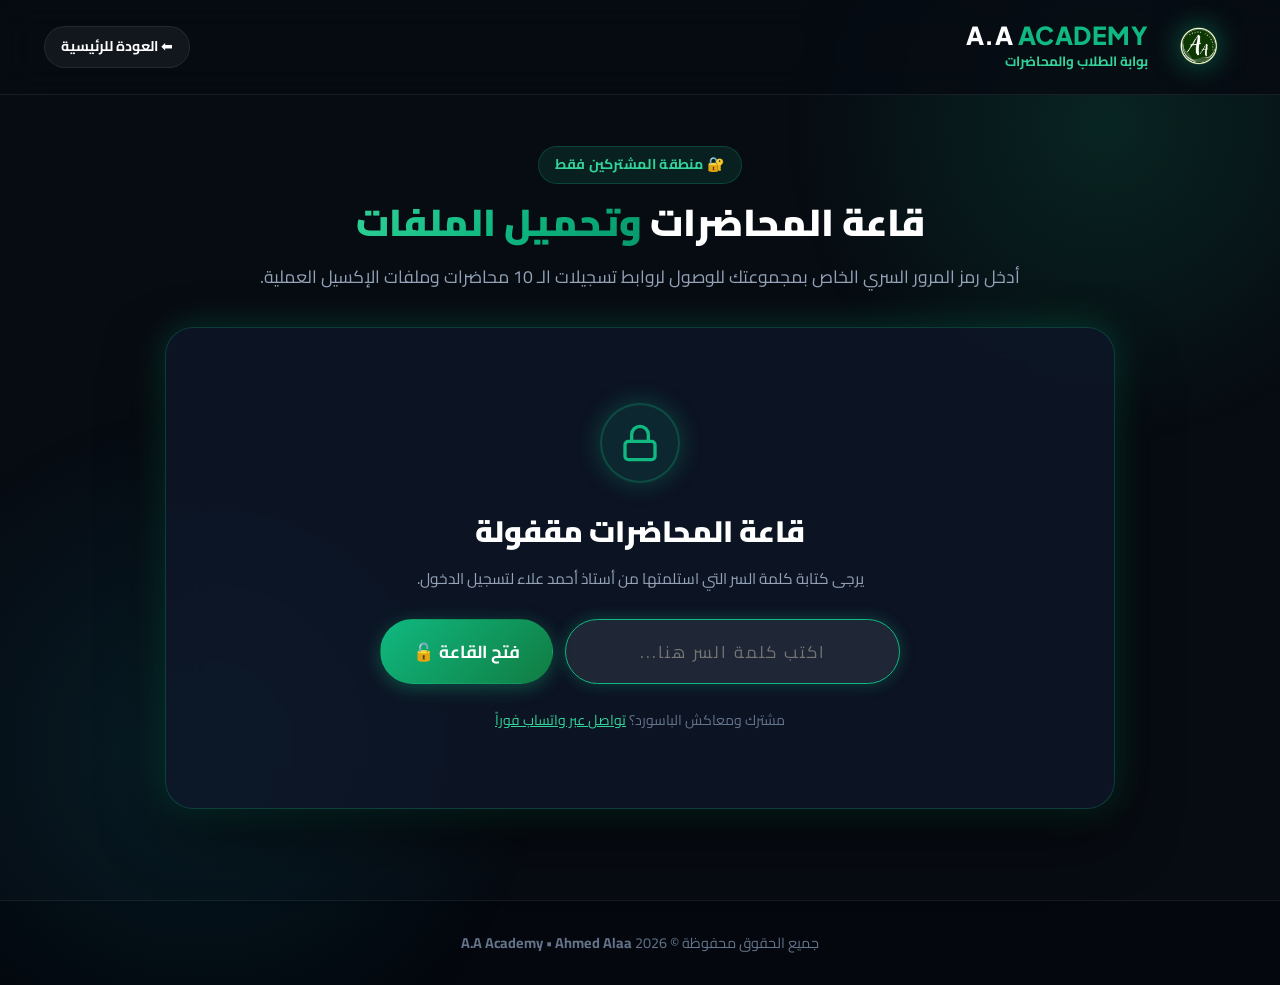
==== portal.html @ f31c763b "Add files via upload" ====
<!DOCTYPE html>
<html lang="ar" dir="rtl">
<head>
  <meta charset="UTF-8">
  <meta name="viewport" content="width=device-width, initial-scale=1.0">
  <title>قاعة المحاضرات والملفات التدريبية | A.A Academy</title>
  
  <meta name="description" content="قاعة المشتركين الرسمية لتحميل تسجيلات الـ 10 محاضرات وشيتات العمل المرفقة لكورس مايكروسوفت إكسيل مع أ. أحمد علاء.">
  <link rel="icon" type="image/png" href="Logo.png">
  <link rel="stylesheet" href="style.css">
  <style>
    .portal-standalone-wrap {
      min-height: 85vh;
      display: flex;
      flex-direction: column;
      justify-content: center;
      padding: 50px 0;
    }
  </style>
</head>
<body>

  <!-- Minimal Header for Portal -->
  <header class="header">
    <div class="container">
      <nav class="navbar" style="justify-content: space-between;">
        <a href="index.html" class="brand">
          <img src="Logo.png" alt="A.A Academy" class="brand-logo">
          <div class="brand-text">
            <span class="brand-name">A.A <span>ACADEMY</span></span>
            <span class="brand-sub">بوابة الطلاب والمحاضرات</span>
          </div>
        </a>
        <a href="index.html" class="btn btn-secondary btn-sm">
          ⬅️ العودة للرئيسية
        </a>
      </nav>
    </div>
  </header>

  <!-- Portal Container -->
  <main class="portal-standalone-wrap">
    <div class="container">
      
      <div class="section-header" style="margin-bottom: 35px;">
        <span class="section-tag">🔐 منطقة المشتركين فقط</span>
        <h1 class="section-title">قاعة المحاضرات <span>وتحميل الملفات</span></h1>
        <p class="section-subtitle">أدخل رمز المرور السري الخاص بمجموعتك للوصول لروابط تسجيلات الـ 10 محاضرات وملفات الإكسيل العملية.</p>
      </div>

      <div class="portal-box" style="max-width: 950px; margin: 0 auto;">
        
        <!-- View 1: Password Lock Gate -->
        <div class="portal-lock-view" id="portalLockView">
          <div class="lock-icon-wrap">
            <svg width="40" height="40" viewBox="0 0 24 24" fill="none" stroke="currentColor" stroke-width="2"><rect x="3" y="11" width="18" height="11" rx="2" ry="2"></rect><path d="M7 11V7a5 5 0 0 1 10 0v4"></path></svg>
          </div>
          <h2 class="lock-title">قاعة المحاضرات مقفولة</h2>
          <p class="lock-desc">يرجى كتابة كلمة السر التي استلمتها من أستاذ أحمد علاء لتسجيل الدخول.</p>

          <form id="passcodeForm" class="password-form" autocomplete="off">
            <input type="password" id="passcodeInput" class="password-input" placeholder="اكتب كلمة السر هنا..." required autofocus>
            <button type="submit" class="btn btn-primary btn-lg">
              فتح القاعة 🔓
            </button>
          </form>

          <p class="password-error-msg" id="passcodeError"></p>

          <div class="lock-help" style="margin-top: 25px;">
            <span>مشترك ومعاكش الباسورد؟ </span>
            <a href="https://wa.me/201002660066?text=%D8%A3%D9%87%D9%84%D8%A7%D9%8B%20%D8%A3%D8%B3%D8%AA%D8%A7%D8%B0%20%D8%A3%D8%AD%D9%85%D8%AF%D8%8C%20%D8%A3%D9%86%D8%A7%20%D9%85%D8%B4%D8%AA%D8%B1%D9%83%20%D9%88%D9%85%D8%AD%D8%AA%D8%A7%D8%AC%20%D8%A8%D8%A7%D8%B3%D9%88%D8%B1%D8%AF%20%D8%A7%D9%84%D9%82%D8%A7%D8%B9%D8%A9" target="_blank" rel="noopener noreferrer">تواصل عبر واتساب فوراً</a>
          </div>
        </div>

        <!-- View 2: Unlocked Classroom -->
        <div class="portal-classroom-view" id="portalClassroomView">
          <div class="classroom-header">
            <div class="classroom-title">
              <h3>قاعة المحاضرات التدريبية</h3>
              <p id="portalBatchName">الدفعة الحالية - كورس إكسيل الاحترافي</p>
            </div>
            <button class="btn btn-secondary btn-sm" id="lockPortalBtn">
              <svg width="16" height="16" viewBox="0 0 24 24" fill="none" stroke="currentColor" stroke-width="2"><rect x="3" y="11" width="18" height="11" rx="2" ry="2"></rect><path d="M7 11V7a5 5 0 0 1 10 0v4"></path></svg>
              قفل القاعة والخروج
            </button>
          </div>

          <div class="portal-notice-banner" id="portalNoticeBanner">
            <svg width="22" height="22" viewBox="0 0 24 24" fill="none" stroke="currentColor" stroke-width="2"><circle cx="12" cy="12" r="10"></circle><line x1="12" y1="8" x2="12" y2="12"></line><line x1="12" y1="16" x2="12.01" y2="16"></line></svg>
            <span id="portalNoticeText">تنبيه: التسجيلات وملفات العمل متاحة للتحميل طوال فترة الدورة ولمدة 48 ساعة بعد انتهائها كمرجع دائم لك على جهازك.</span>
          </div>

          <div class="lectures-list" id="lecturesList">
            <!-- Dynamic Lectures List -->
          </div>
        </div>

      </div>
    </div>
  </main>

  <footer class="footer" style="padding: 30px 0; margin-top: 40px;">
    <div class="container text-center" style="text-align: center;">
      <p style="color: var(--text-dim); font-size: 0.9rem;">
        جميع الحقوق محفوظة &copy; 2026 <strong>A.A Academy &bull; Ahmed Alaa</strong>
      </p>
    </div>
  </footer>

  <script src="portal-config.js"></script>
  <script src="app.js"></script>
</body>
</html>
---- style.css ----
/* =============================================================================
   A.A Academy - Official Stylesheet (Ahmed Alaa Excel Academy)
   Theme: Luxury Dark Mode with Excel Emerald & Glassmorphic Accents
   Font: Cairo (Arabic) & Plus Jakarta Sans (English & Numbers)
   ============================================================================= */

@import url('https://fonts.googleapis.com/css2?family=Cairo:wght@400;500;600;700;800;900&family=Plus+Jakarta+Sans:wght@500;700;800&display=swap');

:root {
  /* Color Palette */
  --bg-primary: #070B12;
  --bg-secondary: #0C1322;
  --bg-card: rgba(15, 23, 42, 0.75);
  --bg-card-hover: rgba(22, 33, 58, 0.9);
  --bg-glass: rgba(16, 24, 40, 0.65);
  
  --emerald-main: #107C41;       /* Official Excel Green */
  --emerald-bright: #10B981;     /* Vibrant Emerald Glow */
  --emerald-light: #34D399;
  --emerald-dark: #0A4D27;
  --emerald-subtle: rgba(16, 185, 129, 0.12);
  --emerald-border: rgba(16, 185, 129, 0.25);
  
  --gold-accent: #F59E0B;
  --gold-glow: #FBBF24;
  --gold-subtle: rgba(245, 158, 11, 0.12);
  
  --text-main: #F8FAFC;
  --text-muted: #94A3B8;
  --text-dim: #64748B;
  
  --border-light: rgba(255, 255, 255, 0.08);
  --border-accent: rgba(16, 185, 129, 0.3);
  
  --radius-sm: 8px;
  --radius-md: 14px;
  --radius-lg: 20px;
  --radius-xl: 28px;
  --radius-full: 9999px;
  
  --shadow-sm: 0 4px 12px rgba(0, 0, 0, 0.3);
  --shadow-md: 0 10px 30px rgba(0, 0, 0, 0.45);
  --shadow-glow: 0 0 35px rgba(16, 185, 129, 0.28);
  --shadow-gold: 0 0 30px rgba(245, 158, 11, 0.25);
  
  --transition-fast: 0.2s cubic-bezier(0.4, 0, 0.2, 1);
  --transition-smooth: 0.35s cubic-bezier(0.16, 1, 0.3, 1);
}

/* Reset & Global Standards */
*, *::before, *::after {
  box-sizing: border-box;
  margin: 0;
  padding: 0;
}

html {
  scroll-behavior: smooth;
  scroll-padding-top: 90px;
}

body {
  font-family: 'Cairo', system-ui, -apple-system, sans-serif;
  direction: rtl;
  text-align: right;
  background-color: var(--bg-primary);
  color: var(--text-main);
  line-height: 1.65;
  overflow-x: hidden;
  position: relative;
  min-height: 100vh;
}

/* Background Ambient Lighting */
body::before {
  content: '';
  position: fixed;
  top: -200px;
  right: -150px;
  width: 650px;
  height: 650px;
  background: radial-gradient(circle, rgba(16, 185, 129, 0.15) 0%, transparent 70%);
  pointer-events: none;
  z-index: 0;
}

body::after {
  content: '';
  position: fixed;
  bottom: -200px;
  left: -150px;
  width: 700px;
  height: 700px;
  background: radial-gradient(circle, rgba(6, 182, 212, 0.1) 0%, transparent 70%);
  pointer-events: none;
  z-index: 0;
}

/* Grid & Layout Utilities */
.container {
  width: 100%;
  max-width: 1240px;
  margin-left: auto;
  margin-right: auto;
  padding-left: 24px;
  padding-right: 24px;
  position: relative;
  z-index: 1;
}

.section {
  padding: 90px 0;
  position: relative;
}

.section-header {
  text-align: center;
  max-width: 760px;
  margin: 0 auto 55px auto;
}

.section-tag {
  display: inline-flex;
  align-items: center;
  gap: 8px;
  padding: 6px 16px;
  border-radius: var(--radius-full);
  background: var(--emerald-subtle);
  border: 1px solid var(--emerald-border);
  color: var(--emerald-light);
  font-size: 0.88rem;
  font-weight: 700;
  margin-bottom: 14px;
  letter-spacing: 0.3px;
}

.section-title {
  font-size: 2.35rem;
  font-weight: 900;
  color: #FFFFFF;
  line-height: 1.3;
  margin-bottom: 16px;
}

.section-title span {
  background: linear-gradient(135deg, #34D399 0%, #10B981 50%, #059669 100%);
  -webkit-background-clip: text;
  -webkit-text-fill-color: transparent;
}

.section-subtitle {
  font-size: 1.1rem;
  color: var(--text-muted);
  line-height: 1.7;
}

/* =============================================================================
   Header & Navbar
   ============================================================================= */
.header {
  position: sticky;
  top: 0;
  width: 100%;
  z-index: 1000;
  background: rgba(7, 11, 18, 0.85);
  backdrop-filter: blur(18px);
  -webkit-backdrop-filter: blur(18px);
  border-bottom: 1px solid var(--border-light);
  transition: var(--transition-smooth);
}

.navbar {
  display: flex;
  align-items: center;
  justify-content: space-between;
  height: 94px;
}

.brand {
  display: flex;
  align-items: center;
  gap: 16px;
  text-decoration: none;
  color: #fff;
}

.brand-logo {
  height: 72px;
  width: auto;
  border-radius: var(--radius-sm);
  filter: drop-shadow(0 0 14px rgba(16, 185, 129, 0.5));
  transition: var(--transition-fast);
  object-fit: contain;
  image-rendering: -webkit-optimize-contrast;
  image-rendering: high-quality;
}

.brand:hover .brand-logo {
  transform: scale(1.06);
}

.brand-text {
  display: flex;
  flex-direction: column;
}

.brand-name {
  font-size: 1.55rem;
  font-weight: 900;
  letter-spacing: 0.5px;
  color: #fff;
  font-family: 'Plus Jakarta Sans', 'Cairo', sans-serif;
  line-height: 1.1;
}

.brand-name span {
  color: var(--emerald-bright);
}

.brand-sub {
  font-size: 0.84rem;
  color: var(--emerald-light);
  font-weight: 700;
}

.nav-links {
  display: flex;
  align-items: center;
  list-style: none;
  gap: 28px;
}

.nav-link {
  color: var(--text-muted);
  text-decoration: none;
  font-weight: 600;
  font-size: 0.98rem;
  transition: var(--transition-fast);
  position: relative;
  padding: 6px 0;
}

.nav-link:hover, .nav-link.active {
  color: #FFFFFF;
}

.nav-link::after {
  content: '';
  position: absolute;
  bottom: 0;
  right: 0;
  width: 0%;
  height: 2px;
  background: var(--emerald-bright);
  transition: var(--transition-fast);
  border-radius: 2px;
}

.nav-link:hover::after, .nav-link.active::after {
  width: 100%;
}

.nav-actions {
  display: flex;
  align-items: center;
  gap: 12px;
}

/* Mobile Toggle */
.mobile-toggle {
  display: none;
  background: none;
  border: none;
  color: #fff;
  cursor: pointer;
  padding: 8px;
  border-radius: var(--radius-sm);
}

.mobile-toggle svg {
  width: 28px;
  height: 28px;
}

/* =============================================================================
   Buttons
   ============================================================================= */
.btn {
  display: inline-flex;
  align-items: center;
  justify-content: center;
  gap: 10px;
  padding: 11px 22px;
  border-radius: var(--radius-full);
  font-family: inherit;
  font-size: 0.96rem;
  font-weight: 700;
  text-decoration: none;
  cursor: pointer;
  border: 1px solid transparent;
  transition: var(--transition-smooth);
  white-space: nowrap;
}

.btn-primary {
  background: linear-gradient(135deg, #10B981 0%, #107C41 100%);
  color: #FFFFFF;
  box-shadow: 0 4px 18px rgba(16, 185, 129, 0.35);
}

.btn-primary:hover {
  background: linear-gradient(135deg, #34D399 0%, #107C41 100%);
  box-shadow: 0 6px 25px rgba(16, 185, 129, 0.55);
  transform: translateY(-2px);
}

.btn-secondary {
  background: rgba(255, 255, 255, 0.05);
  border: 1px solid var(--border-light);
  color: #FFFFFF;
}

.btn-secondary:hover {
  background: rgba(255, 255, 255, 0.12);
  border-color: var(--emerald-light);
  transform: translateY(-2px);
}

.btn-portal {
  background: linear-gradient(135deg, rgba(16, 185, 129, 0.15), rgba(6, 182, 212, 0.15));
  border: 1px solid var(--emerald-border);
  color: #34D399;
}

.btn-portal:hover {
  background: var(--emerald-bright);
  color: #070B12;
  box-shadow: var(--shadow-glow);
  transform: translateY(-2px);
}

.btn-gold {
  background: linear-gradient(135deg, #F59E0B 0%, #D97706 100%);
  color: #070B12;
  box-shadow: 0 4px 18px rgba(245, 158, 11, 0.35);
  font-weight: 800;
}

.btn-gold:hover {
  background: linear-gradient(135deg, #FBBF24 0%, #D97706 100%);
  box-shadow: var(--shadow-gold);
  transform: translateY(-2px);
}

.btn-sm {
  padding: 8px 16px;
  font-size: 0.88rem;
}

.btn-lg {
  padding: 15px 32px;
  font-size: 1.08rem;
}

.btn-block {
  width: 100%;
}

/* =============================================================================
   Hero Section
   ============================================================================= */
.hero {
  padding: 80px 0 60px 0;
  position: relative;
}

.hero-grid {
  display: grid;
  grid-template-columns: 1.15fr 0.85fr;
  align-items: center;
  gap: 60px;
}

.hero-badge-row {
  display: flex;
  flex-wrap: wrap;
  gap: 10px;
  margin-bottom: 22px;
}

.hero-pill {
  display: inline-flex;
  align-items: center;
  gap: 8px;
  padding: 6px 14px;
  background: rgba(16, 185, 129, 0.1);
  border: 1px solid rgba(16, 185, 129, 0.25);
  border-radius: var(--radius-full);
  font-size: 0.85rem;
  font-weight: 700;
  color: #34D399;
}

.hero-pill.gold {
  background: rgba(245, 158, 11, 0.12);
  border-color: rgba(245, 158, 11, 0.3);
  color: #FBBF24;
}

.hero-title {
  font-size: 3.2rem;
  font-weight: 900;
  line-height: 1.25;
  color: #FFFFFF;
  margin-bottom: 22px;
}

.hero-title .gradient-text {
  background: linear-gradient(135deg, #FFFFFF 20%, #34D399 70%, #10B981 100%);
  -webkit-background-clip: text;
  -webkit-text-fill-color: transparent;
}

.hero-description {
  font-size: 1.15rem;
  color: var(--text-muted);
  line-height: 1.8;
  margin-bottom: 34px;
}

.hero-buttons {
  display: flex;
  flex-wrap: wrap;
  align-items: center;
  gap: 16px;
  margin-bottom: 40px;
}

.hero-stats {
  display: grid;
  grid-template-columns: repeat(3, 1fr);
  gap: 20px;
  padding-top: 28px;
  border-top: 1px solid var(--border-light);
}

.stat-item h3 {
  font-family: 'Plus Jakarta Sans', 'Cairo', sans-serif;
  font-size: 1.9rem;
  font-weight: 900;
  color: #34D399;
  line-height: 1.1;
  margin-bottom: 4px;
}

.stat-item p {
  font-size: 0.88rem;
  color: var(--text-muted);
  font-weight: 600;
}

/* Hero Visual & Card Showcase */
.hero-visual {
  position: relative;
  display: flex;
  justify-content: center;
}

.hero-card-master {
  position: relative;
  width: 100%;
  max-width: 440px;
  background: linear-gradient(145deg, rgba(20, 31, 55, 0.85) 0%, rgba(10, 18, 32, 0.95) 100%);
  border: 1px solid var(--emerald-border);
  border-radius: var(--radius-xl);
  padding: 32px 28px;
  box-shadow: 0 25px 60px rgba(0, 0, 0, 0.6), var(--shadow-glow);
  backdrop-filter: blur(20px);
}

.hero-avatar-wrap {
  display: flex;
  align-items: center;
  gap: 18px;
  margin-bottom: 24px;
}

.hero-avatar {
  width: 96px;
  height: 96px;
  border-radius: var(--radius-md);
  border: 3px solid var(--emerald-bright);
  padding: 6px;
  background: var(--bg-secondary);
  box-shadow: 0 0 25px rgba(16, 185, 129, 0.45);
  object-fit: contain;
  image-rendering: -webkit-optimize-contrast;
  image-rendering: high-quality;
}

.hero-avatar-info h4 {
  font-size: 1.35rem;
  font-weight: 800;
  color: #fff;
  line-height: 1.2;
}

.hero-avatar-info p {
  color: var(--emerald-light);
  font-size: 0.9rem;
  font-weight: 700;
}

.hero-features-list {
  list-style: none;
  display: flex;
  flex-direction: column;
  gap: 14px;
  margin-bottom: 26px;
}

.hero-feature-row {
  display: flex;
  align-items: center;
  gap: 12px;
  font-size: 0.95rem;
  color: #E2E8F0;
  font-weight: 600;
  background: rgba(255, 255, 255, 0.03);
  padding: 10px 14px;
  border-radius: var(--radius-md);
  border: 1px solid rgba(255, 255, 255, 0.05);
}

.hero-feature-row svg {
  color: var(--emerald-bright);
  flex-shrink: 0;
}

.hero-card-footer {
  display: flex;
  align-items: center;
  justify-content: space-between;
  padding-top: 18px;
  border-top: 1px solid var(--border-light);
  font-size: 0.88rem;
  color: var(--text-muted);
}

.hero-card-footer strong {
  color: #fff;
}

/* =============================================================================
   Features & Value Proposition (لماذا A.A Academy)
   ============================================================================= */
.features-grid {
  display: grid;
  grid-template-columns: repeat(4, 1fr);
  gap: 24px;
}

.feature-box {
  background: var(--bg-card);
  border: 1px solid var(--border-light);
  border-radius: var(--radius-lg);
  padding: 30px 24px;
  transition: var(--transition-smooth);
  position: relative;
  overflow: hidden;
  backdrop-filter: blur(12px);
}

.feature-box:hover {
  background: var(--bg-card-hover);
  border-color: var(--emerald-border);
  transform: translateY(-6px);
  box-shadow: var(--shadow-md);
}

.feature-icon-wrapper {
  width: 58px;
  height: 58px;
  border-radius: var(--radius-md);
  background: linear-gradient(135deg, rgba(16, 185, 129, 0.2), rgba(6, 182, 212, 0.1));
  border: 1px solid var(--emerald-border);
  display: flex;
  align-items: center;
  justify-content: center;
  color: var(--emerald-light);
  margin-bottom: 20px;
}

.feature-box h3 {
  font-size: 1.25rem;
  font-weight: 800;
  color: #fff;
  margin-bottom: 10px;
}

.feature-box p {
  color: var(--text-muted);
  font-size: 0.94rem;
  line-height: 1.65;
}

/* =============================================================================
   Courses Section (الكورسات والمناهج)
   ============================================================================= */
.courses-grid {
  display: grid;
  grid-template-columns: repeat(3, 1fr);
  gap: 30px;
  align-items: stretch;
}

.course-card {
  background: var(--bg-card);
  border: 1px solid var(--border-light);
  border-radius: var(--radius-xl);
  padding: 34px 28px;
  display: flex;
  flex-direction: column;
  position: relative;
  transition: var(--transition-smooth);
  backdrop-filter: blur(14px);
}

.course-card:hover {
  border-color: var(--emerald-border);
  transform: translateY(-8px);
  box-shadow: var(--shadow-md);
}

.course-card.highlight {
  background: linear-gradient(170deg, rgba(16, 35, 55, 0.9) 0%, rgba(10, 20, 36, 0.95) 100%);
  border: 2px solid var(--emerald-bright);
  box-shadow: 0 15px 45px rgba(0, 0, 0, 0.5), var(--shadow-glow);
}

.course-badge-top {
  position: absolute;
  top: -14px;
  left: 50%;
  transform: translateX(-50%);
  background: linear-gradient(135deg, #10B981, #059669);
  color: #070B12;
  font-weight: 800;
  font-size: 0.82rem;
  padding: 5px 18px;
  border-radius: var(--radius-full);
  letter-spacing: 0.4px;
  box-shadow: 0 4px 14px rgba(16, 185, 129, 0.4);
  white-space: nowrap;
}

.course-badge-top.gold {
  background: linear-gradient(135deg, #FBBF24, #F59E0B);
  color: #070B12;
}

.course-header {
  margin-bottom: 20px;
}

.course-level-tag {
  display: inline-block;
  padding: 4px 12px;
  border-radius: var(--radius-full);
  font-size: 0.8rem;
  font-weight: 700;
  margin-bottom: 12px;
}

.course-level-tag.beginner {
  background: rgba(16, 185, 129, 0.15);
  color: #34D399;
}

.course-level-tag.pro {
  background: rgba(59, 130, 246, 0.15);
  color: #60A5FA;
}

.course-level-tag.bundle {
  background: rgba(245, 158, 11, 0.15);
  color: #FBBF24;
}

.course-title {
  font-size: 1.55rem;
  font-weight: 900;
  color: #fff;
  margin-bottom: 8px;
  line-height: 1.3;
}

.course-desc {
  color: var(--text-muted);
  font-size: 0.94rem;
  margin-bottom: 18px;
}

.course-meta {
  display: flex;
  align-items: center;
  gap: 14px;
  padding: 12px 0;
  border-top: 1px solid var(--border-light);
  border-bottom: 1px solid var(--border-light);
  margin-bottom: 24px;
  font-size: 0.88rem;
  color: var(--emerald-light);
  font-weight: 700;
}

.course-syllabus {
  list-style: none;
  display: flex;
  flex-direction: column;
  gap: 12px;
  margin-bottom: 30px;
  flex-grow: 1;
}

.course-syllabus li {
  display: flex;
  align-items: flex-start;
  gap: 10px;
  font-size: 0.92rem;
  color: #E2E8F0;
  line-height: 1.5;
}

.course-syllabus li svg {
  color: var(--emerald-bright);
  flex-shrink: 0;
  margin-top: 3px;
}

.course-mode-badge {
  background: rgba(255, 255, 255, 0.04);
  border: 1px dashed var(--border-light);
  border-radius: var(--radius-sm);
  padding: 10px;
  text-align: center;
  font-size: 0.82rem;
  color: var(--text-muted);
  margin-bottom: 20px;
}

.course-mode-badge strong {
  color: #34D399;
}

/* =============================================================================
   Smart Pricing Section (نظام الأسعار الذكي مع كشف الـ IP)
   ============================================================================= */
.pricing-section {
  background: linear-gradient(180deg, transparent 0%, rgba(12, 19, 34, 0.6) 50%, transparent 100%);
}

.pricing-toggle-wrap {
  display: flex;
  align-items: center;
  justify-content: center;
  gap: 14px;
  margin: 0 auto 40px auto;
  flex-wrap: wrap;
}

.toggle-label {
  font-size: 0.95rem;
  font-weight: 700;
  color: var(--text-muted);
}

.currency-toggle {
  display: inline-flex;
  background: rgba(255, 255, 255, 0.05);
  border: 1px solid var(--border-light);
  border-radius: var(--radius-full);
  padding: 4px;
  gap: 4px;
}

.curr-btn {
  background: transparent;
  border: none;
  color: var(--text-muted);
  font-family: inherit;
  font-size: 0.92rem;
  font-weight: 700;
  padding: 8px 18px;
  border-radius: var(--radius-full);
  cursor: pointer;
  transition: var(--transition-fast);
  display: flex;
  align-items: center;
  gap: 6px;
}

.curr-btn:hover {
  color: #FFFFFF;
}

.curr-btn.active {
  background: linear-gradient(135deg, #10B981, #107C41);
  color: #FFFFFF;
  box-shadow: 0 4px 14px rgba(16, 185, 129, 0.4);
}

.pricing-grid {
  display: grid;
  grid-template-columns: repeat(3, 1fr);
  gap: 30px;
  margin-bottom: 45px;
}

.pricing-card {
  background: var(--bg-card);
  border: 1px solid var(--border-light);
  border-radius: var(--radius-xl);
  padding: 36px 30px;
  display: flex;
  flex-direction: column;
  position: relative;
  transition: var(--transition-smooth);
}

.pricing-card:hover {
  border-color: var(--emerald-border);
  transform: translateY(-6px);
}

.pricing-card.bundle-card {
  background: linear-gradient(165deg, rgba(18, 38, 62, 0.9) 0%, rgba(10, 20, 36, 0.95) 100%);
  border: 2px solid var(--gold-accent);
  box-shadow: 0 20px 50px rgba(0, 0, 0, 0.6), var(--shadow-gold);
}

.pricing-plan-title {
  font-size: 1.45rem;
  font-weight: 800;
  color: #fff;
  margin-bottom: 6px;
}

.pricing-sub {
  color: var(--text-muted);
  font-size: 0.88rem;
  margin-bottom: 24px;
}

.pricing-discount-badge {
  display: inline-block;
  background: rgba(239, 68, 68, 0.15);
  border: 1px solid rgba(239, 68, 68, 0.3);
  color: #F87171;
  font-weight: 800;
  font-size: 0.84rem;
  padding: 4px 12px;
  border-radius: var(--radius-full);
  margin-bottom: 14px;
}

.pricing-discount-badge.gold {
  background: rgba(245, 158, 11, 0.15);
  border-color: rgba(245, 158, 11, 0.3);
  color: #FBBF24;
}

.price-box {
  margin-bottom: 24px;
  padding-bottom: 20px;
  border-bottom: 1px solid var(--border-light);
}

.price-row {
  display: flex;
  align-items: baseline;
  gap: 10px;
  margin-bottom: 8px;
}

.price-main {
  font-family: 'Plus Jakarta Sans', 'Cairo', sans-serif;
  font-size: 2.7rem;
  font-weight: 900;
  color: #FFFFFF;
  line-height: 1;
}

.price-currency {
  font-size: 1.05rem;
  color: var(--emerald-light);
  font-weight: 700;
}

.price-old {
  font-size: 1.15rem;
  color: var(--text-dim);
  text-decoration: line-through;
  font-family: 'Plus Jakarta Sans', 'Cairo', sans-serif;
}

.price-type-label {
  font-size: 0.9rem;
  color: var(--text-muted);
  font-weight: 600;
}

.price-subnote {
  font-size: 0.82rem;
  color: var(--emerald-light);
  font-weight: 700;
  margin-top: 4px;
}

.price-group-deal {
  background: rgba(255, 255, 255, 0.04);
  border-radius: var(--radius-md);
  padding: 12px 16px;
  margin-bottom: 24px;
  font-size: 0.9rem;
  border-right: 3px solid var(--emerald-bright);
}

.price-group-deal strong {
  color: #34D399;
}

.pricing-features {
  list-style: none;
  display: flex;
  flex-direction: column;
  gap: 12px;
  margin-bottom: 30px;
  flex-grow: 1;
}

.pricing-features li {
  display: flex;
  align-items: center;
  gap: 10px;
  font-size: 0.92rem;
  color: #CBD5E1;
}

.pricing-features li svg {
  color: var(--emerald-bright);
  flex-shrink: 0;
}

/* Payment Methods Strip */
.payment-methods-strip {
  background: var(--bg-card);
  border: 1px solid var(--border-light);
  border-radius: var(--radius-lg);
  padding: 24px 30px;
  display: flex;
  align-items: center;
  justify-content: space-between;
  flex-wrap: wrap;
  gap: 20px;
}

.payment-title {
  display: flex;
  align-items: center;
  gap: 10px;
  font-weight: 800;
  color: #fff;
  font-size: 1.05rem;
}

.payment-badges {
  display: flex;
  flex-wrap: wrap;
  gap: 10px;
}

.pay-badge {
  background: rgba(255, 255, 255, 0.05);
  border: 1px solid rgba(255, 255, 255, 0.1);
  padding: 6px 14px;
  border-radius: var(--radius-full);
  font-size: 0.86rem;
  font-weight: 700;
  color: #E2E8F0;
}

/* =============================================================================
   Custom Excel Sheets & Systems (تصميم شيتات وأنظمة إكسيل)
   ============================================================================= */
.custom-sheets-section {
  position: relative;
}

.custom-sheets-wrapper {
  background: linear-gradient(145deg, rgba(16, 26, 45, 0.85) 0%, rgba(9, 15, 28, 0.95) 100%);
  border: 1px solid var(--emerald-border);
  border-radius: var(--radius-xl);
  padding: 55px 45px;
  box-shadow: 0 20px 50px rgba(0, 0, 0, 0.5);
  backdrop-filter: blur(16px);
}

.sheets-grid {
  display: grid;
  grid-template-columns: repeat(4, 1fr);
  gap: 22px;
  margin-top: 35px;
  margin-bottom: 40px;
}

.sheet-item-card {
  background: rgba(255, 255, 255, 0.03);
  border: 1px solid rgba(255, 255, 255, 0.07);
  border-radius: var(--radius-lg);
  padding: 24px 20px;
  transition: var(--transition-smooth);
}

.sheet-item-card:hover {
  background: rgba(16, 185, 129, 0.08);
  border-color: var(--emerald-border);
  transform: translateY(-4px);
}

.sheet-icon-bubble {
  width: 48px;
  height: 48px;
  border-radius: var(--radius-md);
  background: var(--emerald-subtle);
  color: var(--emerald-bright);
  display: flex;
  align-items: center;
  justify-content: center;
  margin-bottom: 16px;
}

.sheet-item-card h4 {
  font-size: 1.15rem;
  font-weight: 800;
  color: #fff;
  margin-bottom: 8px;
}

.sheet-item-card p {
  font-size: 0.88rem;
  color: var(--text-muted);
  line-height: 1.6;
}

.sheets-cta-bar {
  display: flex;
  align-items: center;
  justify-content: space-between;
  background: rgba(16, 185, 129, 0.12);
  border: 1px solid var(--emerald-border);
  border-radius: var(--radius-lg);
  padding: 24px 30px;
  flex-wrap: wrap;
  gap: 20px;
}

.sheets-cta-text h3 {
  font-size: 1.35rem;
  font-weight: 900;
  color: #fff;
  margin-bottom: 4px;
}

.sheets-cta-text p {
  color: var(--text-muted);
  font-size: 0.95rem;
}

/* =============================================================================
   Student Portal Section (قاعة المحاضرات المحمية بباسورد)
   ============================================================================= */
.portal-section {
  background: radial-gradient(circle at center, rgba(16, 185, 129, 0.08) 0%, transparent 70%);
}

.portal-box {
  background: var(--bg-card);
  border: 1px solid var(--emerald-border);
  border-radius: var(--radius-xl);
  padding: 45px 40px;
  box-shadow: 0 25px 60px rgba(0, 0, 0, 0.5), var(--shadow-glow);
  backdrop-filter: blur(20px);
}

/* Password Gate */
.portal-lock-view {
  text-align: center;
  max-width: 520px;
  margin: 0 auto;
  padding: 30px 0;
}

.lock-icon-wrap {
  width: 80px;
  height: 80px;
  border-radius: 50%;
  background: var(--emerald-subtle);
  border: 2px solid var(--emerald-border);
  color: var(--emerald-bright);
  display: flex;
  align-items: center;
  justify-content: center;
  margin: 0 auto 24px auto;
  box-shadow: 0 0 25px rgba(16, 185, 129, 0.3);
}

.lock-title {
  font-size: 1.85rem;
  font-weight: 900;
  color: #fff;
  margin-bottom: 10px;
}

.lock-desc {
  color: var(--text-muted);
  font-size: 0.96rem;
  margin-bottom: 28px;
}

.password-form {
  display: flex;
  gap: 12px;
  margin-bottom: 18px;
}

.password-input {
  flex-grow: 1;
  background: rgba(255, 255, 255, 0.05);
  border: 1px solid rgba(255, 255, 255, 0.15);
  border-radius: var(--radius-full);
  padding: 14px 22px;
  font-family: inherit;
  font-size: 1.05rem;
  color: #fff;
  text-align: center;
  letter-spacing: 2px;
  transition: var(--transition-fast);
}

.password-input:focus {
  outline: none;
  border-color: var(--emerald-bright);
  box-shadow: 0 0 15px rgba(16, 185, 129, 0.3);
  background: rgba(255, 255, 255, 0.08);
}

.password-error-msg {
  display: none;
  color: #EF4444;
  font-size: 0.88rem;
  font-weight: 700;
  margin-top: 8px;
}

.lock-help {
  font-size: 0.88rem;
  color: var(--text-dim);
}

.lock-help a {
  color: var(--emerald-light);
  text-decoration: underline;
}

/* Unlocked Classroom View */
.portal-classroom-view {
  display: none;
}

.classroom-header {
  display: flex;
  align-items: center;
  justify-content: space-between;
  flex-wrap: wrap;
  gap: 20px;
  padding-bottom: 25px;
  border-bottom: 1px solid var(--border-light);
  margin-bottom: 30px;
}

.classroom-title h3 {
  font-size: 1.7rem;
  font-weight: 900;
  color: #fff;
  margin-bottom: 4px;
}

.classroom-title p {
  color: var(--emerald-light);
  font-weight: 700;
  font-size: 0.95rem;
}

.portal-notice-banner {
  background: rgba(245, 158, 11, 0.1);
  border: 1px solid rgba(245, 158, 11, 0.25);
  border-radius: var(--radius-md);
  padding: 14px 20px;
  display: flex;
  align-items: center;
  gap: 12px;
  color: #FBBF24;
  font-size: 0.92rem;
  font-weight: 600;
  margin-bottom: 30px;
}

.lectures-list {
  display: flex;
  flex-direction: column;
  gap: 18px;
}

.lecture-card {
  background: rgba(255, 255, 255, 0.03);
  border: 1px solid rgba(255, 255, 255, 0.08);
  border-radius: var(--radius-lg);
  padding: 22px 26px;
  display: flex;
  align-items: center;
  justify-content: space-between;
  flex-wrap: wrap;
  gap: 20px;
  transition: var(--transition-fast);
}

.lecture-card:hover {
  background: rgba(255, 255, 255, 0.06);
  border-color: var(--emerald-border);
}

.lecture-info {
  display: flex;
  align-items: flex-start;
  gap: 18px;
  max-width: 650px;
}

.lecture-num-badge {
  width: 44px;
  height: 44px;
  border-radius: var(--radius-md);
  background: var(--emerald-subtle);
  border: 1px solid var(--emerald-border);
  color: var(--emerald-light);
  display: flex;
  align-items: center;
  justify-content: center;
  font-size: 1.15rem;
  font-weight: 900;
  flex-shrink: 0;
  font-family: 'Plus Jakarta Sans', 'Cairo', sans-serif;
}

.lecture-details h4 {
  font-size: 1.18rem;
  font-weight: 800;
  color: #fff;
  margin-bottom: 6px;
}

.lecture-details p {
  font-size: 0.9rem;
  color: var(--text-muted);
  line-height: 1.55;
}

.lecture-actions {
  display: flex;
  align-items: center;
  gap: 12px;
  flex-wrap: wrap;
}

/* =============================================================================
   Social Media & Community Hub
   ============================================================================= */
.social-grid {
  display: grid;
  grid-template-columns: repeat(4, 1fr);
  gap: 22px;
}

.social-card {
  background: var(--bg-card);
  border: 1px solid var(--border-light);
  border-radius: var(--radius-lg);
  padding: 28px 24px;
  display: flex;
  flex-direction: column;
  align-items: center;
  text-align: center;
  text-decoration: none;
  transition: var(--transition-smooth);
}

.social-card:hover {
  transform: translateY(-6px);
  box-shadow: var(--shadow-md);
}

.social-card.youtube:hover {
  border-color: #FF0000;
  background: rgba(255, 0, 0, 0.05);
}

.social-card.facebook:hover {
  border-color: #1877F2;
  background: rgba(24, 119, 242, 0.05);
}

.social-card.instagram:hover {
  border-color: #E1306C;
  background: rgba(225, 48, 108, 0.05);
}

.social-card.tiktok:hover {
  border-color: #25F4EE;
  background: rgba(37, 244, 238, 0.05);
}

.social-icon-wrapper {
  width: 64px;
  height: 64px;
  border-radius: 50%;
  display: flex;
  align-items: center;
  justify-content: center;
  margin-bottom: 16px;
  transition: var(--transition-fast);
}

.social-card.youtube .social-icon-wrapper {
  background: rgba(255, 0, 0, 0.12);
  color: #FF0000;
}

.social-card.facebook .social-icon-wrapper {
  background: rgba(24, 119, 242, 0.12);
  color: #1877F2;
}

.social-card.instagram .social-icon-wrapper {
  background: rgba(225, 48, 108, 0.12);
  color: #E1306C;
}

.social-card.tiktok .social-icon-wrapper {
  background: rgba(255, 255, 255, 0.1);
  color: #FFFFFF;
}

.social-card h4 {
  font-size: 1.2rem;
  font-weight: 800;
  color: #fff;
  margin-bottom: 4px;
}

.social-card p {
  color: var(--text-muted);
  font-size: 0.88rem;
  margin-bottom: 14px;
  font-family: 'Plus Jakarta Sans', 'Cairo', sans-serif;
  direction: ltr;
}

.social-action-label {
  display: inline-flex;
  align-items: center;
  gap: 6px;
  font-size: 0.88rem;
  font-weight: 700;
  color: var(--emerald-light);
}

/* =============================================================================
   Free Gift (Lead Magnet) Strip
   ============================================================================= */
.gift-banner {
  background: linear-gradient(135deg, rgba(16, 124, 65, 0.3) 0%, rgba(6, 182, 212, 0.2) 100%);
  border: 1px solid var(--emerald-border);
  border-radius: var(--radius-xl);
  padding: 40px 45px;
  display: flex;
  align-items: center;
  justify-content: space-between;
  flex-wrap: wrap;
  gap: 25px;
  box-shadow: 0 15px 40px rgba(0, 0, 0, 0.4);
}

.gift-content {
  display: flex;
  align-items: center;
  gap: 22px;
  max-width: 700px;
}

.gift-icon-box {
  width: 72px;
  height: 72px;
  border-radius: var(--radius-lg);
  background: linear-gradient(135deg, #FBBF24, #F59E0B);
  color: #070B12;
  display: flex;
  align-items: center;
  justify-content: center;
  flex-shrink: 0;
  box-shadow: var(--shadow-gold);
}

.gift-text h3 {
  font-size: 1.55rem;
  font-weight: 900;
  color: #fff;
  margin-bottom: 6px;
}

.gift-text p {
  color: #E2E8F0;
  font-size: 0.96rem;
  line-height: 1.6;
}

/* =============================================================================
   Footer
   ============================================================================= */
.footer {
  background: #04070D;
  border-top: 1px solid var(--border-light);
  padding: 70px 0 35px 0;
  position: relative;
}

.footer-grid {
  display: grid;
  grid-template-columns: 1.4fr 1fr 1fr;
  gap: 50px;
  margin-bottom: 50px;
}

.footer-brand-col p {
  color: var(--text-muted);
  font-size: 0.95rem;
  line-height: 1.7;
  margin-top: 16px;
  max-width: 360px;
}

.footer-col h4 {
  font-size: 1.15rem;
  font-weight: 800;
  color: #fff;
  margin-bottom: 20px;
}

.footer-links {
  list-style: none;
  display: flex;
  flex-direction: column;
  gap: 12px;
}

.footer-links a {
  color: var(--text-muted);
  text-decoration: none;
  font-size: 0.92rem;
  transition: var(--transition-fast);
}

.footer-links a:hover {
  color: var(--emerald-light);
  transform: translateX(-4px);
}

.footer-contact-item {
  display: flex;
  align-items: center;
  gap: 10px;
  color: var(--text-muted);
  font-size: 0.94rem;
  margin-bottom: 12px;
}

.footer-contact-item svg {
  color: var(--emerald-bright);
}

.footer-bottom {
  border-top: 1px solid rgba(255, 255, 255, 0.05);
  padding-top: 25px;
  display: flex;
  align-items: center;
  justify-content: space-between;
  flex-wrap: wrap;
  gap: 15px;
  font-size: 0.88rem;
  color: var(--text-dim);
}

/* =============================================================================
   Floating WhatsApp Button
   ============================================================================= */
.fab-whatsapp {
  position: fixed;
  bottom: 30px;
  left: 30px;
  width: 62px;
  height: 62px;
  border-radius: 50%;
  background: #25D366;
  color: #FFFFFF;
  display: flex;
  align-items: center;
  justify-content: center;
  box-shadow: 0 10px 30px rgba(37, 211, 102, 0.45);
  z-index: 999;
  text-decoration: none;
  transition: var(--transition-smooth);
}

.fab-whatsapp:hover {
  transform: scale(1.1) translateY(-4px);
  box-shadow: 0 15px 35px rgba(37, 211, 102, 0.65);
}

.fab-whatsapp svg {
  width: 34px;
  height: 34px;
}

.fab-whatsapp::before {
  content: '';
  position: absolute;
  width: 100%;
  height: 100%;
  border-radius: 50%;
  background: #25D366;
  opacity: 0.4;
  animation: pulse-ring 2s infinite cubic-bezier(0.4, 0, 0.6, 1);
  z-index: -1;
}

@keyframes pulse-ring {
  0% { transform: scale(1); opacity: 0.6; }
  100% { transform: scale(1.6); opacity: 0; }
}

/* =============================================================================
   Toast Notifications
   ============================================================================= */
.toast-container {
  position: fixed;
  bottom: 30px;
  right: 30px;
  z-index: 9999;
  display: flex;
  flex-direction: column;
  gap: 10px;
}

.toast {
  background: rgba(15, 23, 42, 0.95);
  border: 1px solid var(--emerald-border);
  color: #fff;
  padding: 14px 22px;
  border-radius: var(--radius-md);
  box-shadow: var(--shadow-md);
  display: flex;
  align-items: center;
  gap: 12px;
  font-size: 0.94rem;
  backdrop-filter: blur(14px);
  animation: slide-up 0.3s ease;
}

@keyframes slide-up {
  from { transform: translateY(20px); opacity: 0; }
  to { transform: translateY(0); opacity: 1; }
}

/* =============================================================================
   Responsive Design & Media Queries
   ============================================================================= */
@media (max-width: 1024px) {
  .hero-grid {
    grid-template-columns: 1fr;
    text-align: center;
  }
  
  .hero-badge-row, .hero-buttons {
    justify-content: center;
  }
  
  .hero-stats {
    max-width: 500px;
    margin: 0 auto;
  }

  .features-grid {
    grid-template-columns: repeat(2, 1fr);
  }

  .courses-grid, .pricing-grid {
    grid-template-columns: 1fr;
    max-width: 520px;
    margin-left: auto;
    margin-right: auto;
  }

  .sheets-grid {
    grid-template-columns: repeat(2, 1fr);
  }

  .social-grid {
    grid-template-columns: repeat(2, 1fr);
  }

  .footer-grid {
    grid-template-columns: 1fr;
    gap: 35px;
  }
}

@media (max-width: 768px) {
  .section {
    padding: 60px 0;
  }

  .section-title {
    font-size: 1.95rem;
  }

  .hero-title {
    font-size: 2.3rem;
  }

  .mobile-toggle {
    display: block;
  }

  .nav-links {
    position: fixed;
    top: 94px;
    right: 0;
    width: 100%;
    background: rgba(7, 11, 18, 0.97);
    flex-direction: column;
    padding: 30px;
    gap: 20px;
    border-bottom: 1px solid var(--border-light);
    display: none;
    backdrop-filter: blur(20px);
  }

  .nav-links.open {
    display: flex;
  }

  .features-grid, .sheets-grid, .social-grid {
    grid-template-columns: 1fr;
  }

  .gift-content {
    flex-direction: column;
    text-align: center;
  }

  .gift-banner {
    justify-content: center;
    text-align: center;
  }

  .sheets-cta-bar {
    flex-direction: column;
    text-align: center;
  }

  .lecture-card {
    flex-direction: column;
    align-items: flex-start;
  }

  .lecture-actions {
    width: 100%;
    justify-content: flex-start;
  }

  .password-form {
    flex-direction: column;
  }
}
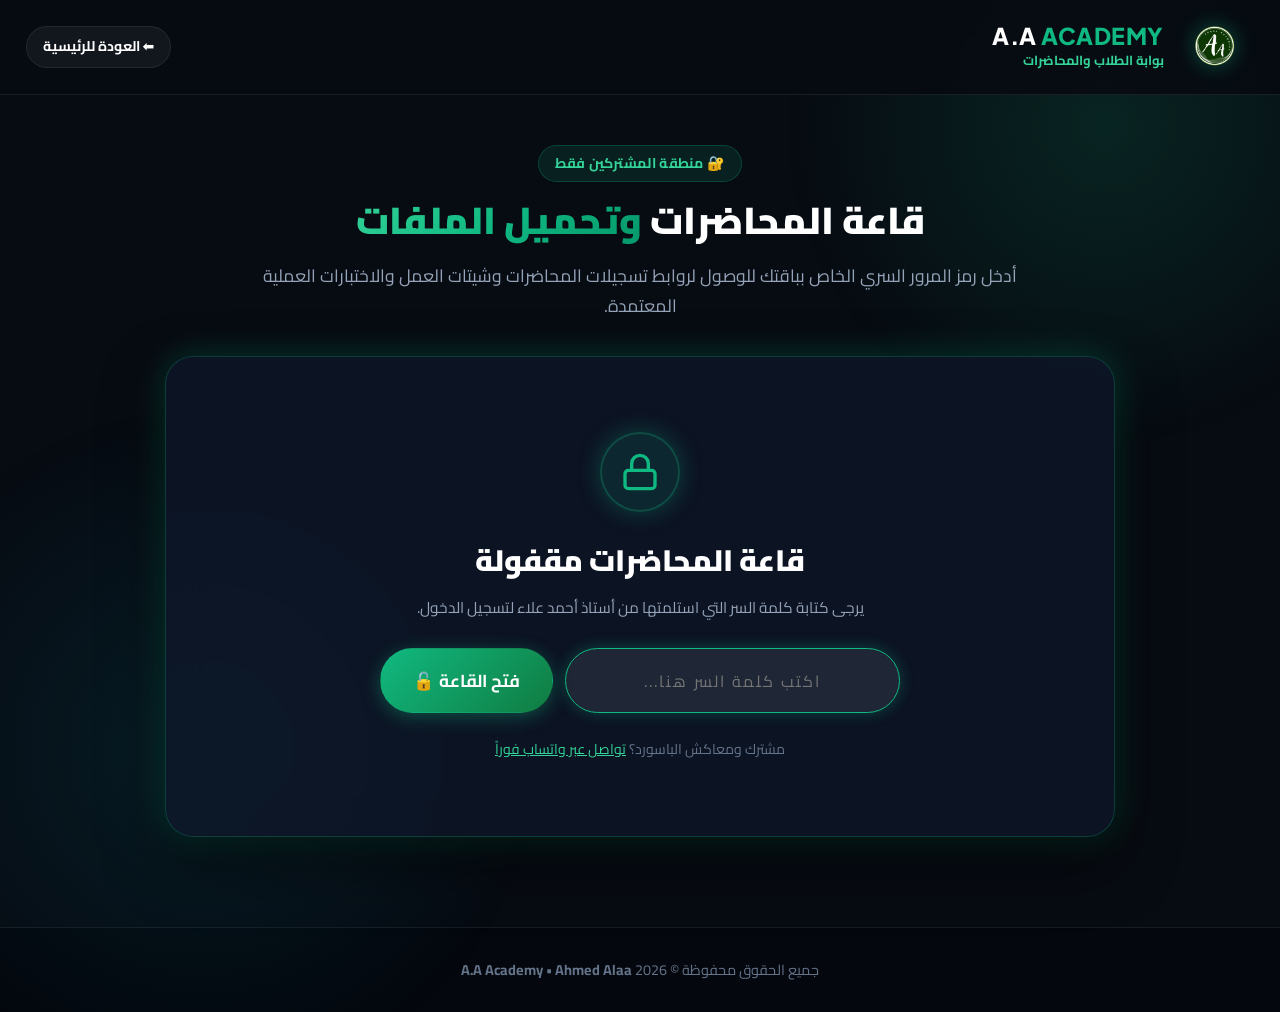
==== commit 33831b4d: "Add files via upload" ====
--- a/portal.html
+++ b/portal.html
@@ -5,7 +5,7 @@
   <meta name="viewport" content="width=device-width, initial-scale=1.0">
   <title>قاعة المحاضرات والملفات التدريبية | A.A Academy</title>
   
-  <meta name="description" content="قاعة المشتركين الرسمية لتحميل تسجيلات الـ 10 محاضرات وشيتات العمل المرفقة لكورس مايكروسوفت إكسيل مع أ. أحمد علاء.">
+  <meta name="description" content="قاعة المشتركين الرسمية لتحميل تسجيلات المحاضرات وشيتات العمل والاختبارات العملية المعتمدة لكورسات مايكروسوفت إكسيل مع أ. أحمد علاء.">
   <link rel="icon" type="image/png" href="Logo.png">
   <link rel="stylesheet" href="style.css">
   <style>
@@ -45,7 +45,7 @@
       <div class="section-header" style="margin-bottom: 35px;">
         <span class="section-tag">🔐 منطقة المشتركين فقط</span>
         <h1 class="section-title">قاعة المحاضرات <span>وتحميل الملفات</span></h1>
-        <p class="section-subtitle">أدخل رمز المرور السري الخاص بمجموعتك للوصول لروابط تسجيلات الـ 10 محاضرات وملفات الإكسيل العملية.</p>
+        <p class="section-subtitle">أدخل رمز المرور السري الخاص بباقتك للوصول لروابط تسجيلات المحاضرات وشيتات العمل والاختبارات العملية المعتمدة.</p>
       </div>
 
       <div class="portal-box" style="max-width: 950px; margin: 0 auto;">
@@ -91,6 +91,26 @@
             <span id="portalNoticeText">تنبيه: التسجيلات وملفات العمل متاحة للتحميل طوال فترة الدورة ولمدة 48 ساعة بعد انتهائها كمرجع دائم لك على جهازك.</span>
           </div>
 
+          <!-- Student Lifetime Gift: VBA Genius Pro Desktop Software -->
+          <div class="student-bonus-card" style="background: linear-gradient(135deg, rgba(16, 185, 129, 0.12) 0%, rgba(245, 158, 11, 0.12) 100%); border: 1.5px solid rgba(245, 158, 11, 0.45); border-radius: 16px; padding: 18px 22px; margin-bottom: 25px; display: flex; align-items: center; justify-content: space-between; flex-wrap: wrap; gap: 14px;">
+            <div style="display: flex; align-items: center; gap: 14px;">
+              <div style="width: 48px; height: 48px; border-radius: 12px; background: rgba(245, 158, 11, 0.2); border: 1px solid #f59e0b; display: flex; align-items: center; justify-content: center; font-size: 1.5rem; flex-shrink: 0;">
+                🎁
+              </div>
+              <div>
+                <h4 style="color: #fff; font-size: 1.05rem; font-weight: 800; margin-bottom: 3px;">
+                  هديتك الحصرية: برنامج <span style="color: #34d399;">VBA Genius Pro</span> مدى الحياة!
+                </h4>
+                <p style="color: #cbd5e1; font-size: 0.86rem; margin: 0;">
+                  بصفتك مشتركاً معتمداً، يمكنك استخدام كود دخولك لتفعيل البرنامج بدون قيود والاستفادة من مكتبة الأكواد ومولد الذكاء الاصطناعي.
+                </p>
+              </div>
+            </div>
+            <a href="index.html#vba-genius" class="btn btn-gold btn-sm" style="padding: 8px 18px; font-size: 0.85rem; white-space: nowrap;">
+              ⚡ فتح البرنامج وتشغيله
+            </a>
+          </div>
+
           <div class="lectures-list" id="lecturesList">
             <!-- Dynamic Lectures List -->
           </div>
@@ -108,7 +128,8 @@
     </div>
   </footer>
 
-  <script src="portal-config.js"></script>
+  <script src="portal-config.js" onerror="this.onerror=null;var s=document.createElement('script');s.src='portal config.js';document.head.appendChild(s);"></script>
+  <script src="vba-genius-data.js"></script>
   <script src="app.js"></script>
 </body>
 </html>
--- a/style.css
+++ b/style.css
@@ -162,41 +162,52 @@
   top: 0;
   width: 100%;
   z-index: 1000;
-  background: rgba(7, 11, 18, 0.85);
+  background: rgba(7, 11, 18, 0.88);
   backdrop-filter: blur(18px);
   -webkit-backdrop-filter: blur(18px);
   border-bottom: 1px solid var(--border-light);
   transition: var(--transition-smooth);
 }
 
+.header .container {
+  max-width: 1400px;
+  width: 100%;
+  padding-left: clamp(16px, 2vw, 32px);
+  padding-right: clamp(16px, 2vw, 32px);
+}
+
 .navbar {
   display: flex;
   align-items: center;
   justify-content: space-between;
   height: 94px;
+  gap: 14px;
+  width: 100%;
 }
 
 .brand {
   display: flex;
   align-items: center;
-  gap: 16px;
+  gap: 14px;
   text-decoration: none;
   color: #fff;
+  flex-shrink: 0;
+  margin-inline-end: clamp(16px, 1.8vw, 28px); /* مسافة محسوبة بدقة تمنع التصاق كلمة الرئيسية باسم الأكاديمية */
 }
 
 .brand-logo {
-  height: 72px;
+  height: clamp(68px, 6vw, 82px);
   width: auto;
+  aspect-ratio: 1 / 1;
+  max-width: 100%;
   border-radius: var(--radius-sm);
-  filter: drop-shadow(0 0 14px rgba(16, 185, 129, 0.5));
+  filter: drop-shadow(0 0 10px rgba(16, 185, 129, 0.4));
   transition: var(--transition-fast);
   object-fit: contain;
-  image-rendering: -webkit-optimize-contrast;
-  image-rendering: high-quality;
 }
 
 .brand:hover .brand-logo {
-  transform: scale(1.06);
+  transform: scale(1.04);
 }
 
 .brand-text {
@@ -205,12 +216,13 @@
 }
 
 .brand-name {
-  font-size: 1.55rem;
+  font-size: 1.45rem;
   font-weight: 900;
   letter-spacing: 0.5px;
   color: #fff;
   font-family: 'Plus Jakarta Sans', 'Cairo', sans-serif;
-  line-height: 1.1;
+  line-height: 1.18;
+  white-space: nowrap;
 }
 
 .brand-name span {
@@ -218,26 +230,32 @@
 }
 
 .brand-sub {
-  font-size: 0.84rem;
+  font-size: 0.82rem;
   color: var(--emerald-light);
   font-weight: 700;
+  white-space: nowrap;
 }
 
 .nav-links {
   display: flex;
   align-items: center;
   list-style: none;
-  gap: 28px;
+  gap: clamp(6px, 1vw, 16px);
+  margin: 0;
+  padding: 0;
+  flex-wrap: nowrap;
+  flex-shrink: 1;
 }
 
 .nav-link {
   color: var(--text-muted);
   text-decoration: none;
-  font-weight: 600;
-  font-size: 0.98rem;
+  font-weight: 700;
+  font-size: clamp(0.84rem, 0.88vw, 0.92rem);
   transition: var(--transition-fast);
   position: relative;
-  padding: 6px 0;
+  padding: 6px 4px;
+  white-space: nowrap;
 }
 
 .nav-link:hover, .nav-link.active {
@@ -260,10 +278,26 @@
   width: 100%;
 }
 
+.mobile-drawer-cta {
+  display: none;
+}
+
 .nav-actions {
   display: flex;
   align-items: center;
-  gap: 12px;
+  gap: 10px;
+  flex-shrink: 0;
+  margin-inline-start: auto;
+}
+
+.nav-actions .btn {
+  padding: 8px 16px;
+  font-size: 0.88rem;
+  white-space: nowrap;
+}
+
+.nav-actions .btn svg {
+  flex-shrink: 0;
 }
 
 /* Mobile Toggle */
@@ -278,8 +312,8 @@
 }
 
 .mobile-toggle svg {
-  width: 28px;
-  height: 28px;
+  width: 26px;
+  height: 26px;
 }
 
 /* =============================================================================
@@ -366,6 +400,27 @@
   width: 100%;
 }
 
+.btn-md {
+  padding: 10px 22px;
+  font-size: 0.95rem;
+}
+
+@keyframes pulseGold {
+  0% {
+    box-shadow: 0 0 0 0 rgba(245, 158, 11, 0.7);
+  }
+  70% {
+    box-shadow: 0 0 0 14px rgba(245, 158, 11, 0);
+  }
+  100% {
+    box-shadow: 0 0 0 0 rgba(245, 158, 11, 0);
+  }
+}
+
+.pulse-btn {
+  animation: pulseGold 2s infinite;
+}
+
 /* =============================================================================
    Hero Section
    ============================================================================= */
@@ -486,16 +541,15 @@
 }
 
 .hero-avatar {
-  width: 96px;
-  height: 96px;
+  width: 104px;
+  height: 104px;
+  aspect-ratio: 1 / 1;
   border-radius: var(--radius-md);
   border: 3px solid var(--emerald-bright);
   padding: 6px;
   background: var(--bg-secondary);
   box-shadow: 0 0 25px rgba(16, 185, 129, 0.45);
   object-fit: contain;
-  image-rendering: -webkit-optimize-contrast;
-  image-rendering: high-quality;
 }
 
 .hero-avatar-info h4 {
@@ -1435,6 +1489,54 @@
 }
 
 /* =============================================================================
+   Top Announcement Bar (Lead Magnet Gift)
+   ============================================================================= */
+.top-gift-bar {
+  background: linear-gradient(90deg, #92400e, #f59e0b, #10b981);
+  color: #070b12;
+  font-size: 0.88rem;
+  font-weight: 700;
+  padding: 8px 0;
+  position: relative;
+  z-index: 1001;
+  box-shadow: 0 2px 10px rgba(0, 0, 0, 0.3);
+}
+
+.top-gift-flex {
+  display: flex;
+  align-items: center;
+  justify-content: space-between;
+  flex-wrap: wrap;
+  gap: 10px;
+}
+
+.top-gift-btn {
+  background: #070b12;
+  color: #fbbf24 !important;
+  font-size: 0.8rem;
+  font-weight: 800;
+  padding: 4px 14px;
+  border-radius: 20px;
+  text-decoration: none;
+  transition: all var(--transition-fast);
+  white-space: nowrap;
+}
+
+.top-gift-btn:hover {
+  background: #000;
+  color: #fff !important;
+  transform: scale(1.05);
+}
+
+@media (max-width: 768px) {
+  .top-gift-flex {
+    justify-content: center;
+    text-align: center;
+    font-size: 0.8rem;
+  }
+}
+
+/* =============================================================================
    Footer
    ============================================================================= */
 .footer {
@@ -1634,43 +1736,223 @@
   }
 }
 
-@media (max-width: 768px) {
-  .section {
-    padding: 60px 0;
-  }
-
-  .section-title {
-    font-size: 1.95rem;
-  }
-
-  .hero-title {
-    font-size: 2.3rem;
-  }
-
+/* =============================================================================
+   Responsive Design for Tablets, Laptops & Mobile (Android & Apple iOS)
+   ============================================================================= */
+@media (max-width: 1180px) {
+  .header {
+    height: 78px;
+  }
+
+  .navbar {
+    height: 84px;
+  }
+
+  .brand-logo {
+    height: 68px;
+    width: auto;
+    aspect-ratio: 1 / 1;
+  }
+
+  .brand-name {
+    font-size: 1.35rem;
+  }
+
+  .brand-sub {
+    font-size: 0.78rem;
+  }
+
+  /* Hamburger Toggle Button */
   .mobile-toggle {
-    display: block;
-  }
-
+    display: flex;
+    align-items: center;
+    justify-content: center;
+    width: 44px;
+    height: 44px;
+    border-radius: 12px;
+    background: rgba(255, 255, 255, 0.05);
+    border: 1px solid rgba(255, 255, 255, 0.12);
+    color: #fff;
+    cursor: pointer;
+    transition: all 0.25s ease;
+    -webkit-tap-highlight-color: transparent;
+  }
+
+  .mobile-toggle:hover, .mobile-toggle.active {
+    background: rgba(16, 185, 129, 0.16);
+    border-color: rgba(16, 185, 129, 0.4);
+    color: #34d399;
+  }
+
+  .mobile-toggle svg {
+    width: 24px;
+    height: 24px;
+    transition: transform 0.25s ease;
+  }
+
+  .mobile-toggle.active svg {
+    transform: rotate(90deg);
+  }
+
+  /* Hide header portal button on tablet/mobile (moved to drawer) */
+  .nav-actions .btn-portal {
+    display: none;
+  }
+
+  .nav-actions .btn-primary {
+    padding: 8px 14px;
+    font-size: 0.85rem;
+  }
+
+  /* Mobile Navigation Drawer */
   .nav-links {
     position: fixed;
-    top: 94px;
+    top: 78px;
     right: 0;
+    left: 0;
     width: 100%;
-    background: rgba(7, 11, 18, 0.97);
+    height: calc(100vh - 78px);
+    background: rgba(7, 11, 18, 0.98);
+    -webkit-backdrop-filter: blur(25px);
+    backdrop-filter: blur(25px);
     flex-direction: column;
-    padding: 30px;
-    gap: 20px;
+    align-items: stretch;
+    padding: 20px 20px 50px;
+    gap: 8px;
     border-bottom: 1px solid var(--border-light);
     display: none;
-    backdrop-filter: blur(20px);
+    overflow-y: auto;
+    -webkit-overflow-scrolling: touch;
+    margin: 0;
+    box-shadow: 0 30px 60px rgba(0, 0, 0, 0.9);
+    z-index: 9999;
   }
 
   .nav-links.open {
     display: flex;
-  }
-
-  .features-grid, .sheets-grid, .social-grid {
+    animation: mobileDrawerFadeIn 0.25s ease forwards;
+  }
+
+  .nav-link {
+    display: flex;
+    align-items: center;
+    justify-content: space-between;
+    padding: 13px 18px;
+    font-size: 1rem;
+    font-weight: 700;
+    border-radius: 12px;
+    background: rgba(255, 255, 255, 0.03);
+    border: 1px solid rgba(255, 255, 255, 0.05);
+    color: #e2e8f0;
+    min-height: 48px;
+  }
+
+  .nav-link:active, .nav-link:hover {
+    background: rgba(16, 185, 129, 0.12);
+    border-color: rgba(16, 185, 129, 0.35);
+    color: #34d399;
+  }
+
+  .nav-link::after {
+    display: none;
+  }
+
+  .mobile-drawer-cta {
+    display: flex;
+    flex-direction: column;
+    gap: 10px;
+    margin-top: 14px;
+    padding-top: 16px;
+    border-top: 1px solid rgba(255, 255, 255, 0.1);
+  }
+}
+
+@keyframes mobileDrawerFadeIn {
+  from {
+    opacity: 0;
+    transform: translateY(-8px);
+  }
+  to {
+    opacity: 1;
+    transform: translateY(0);
+  }
+}
+
+/* =============================================================================
+   Mobile Phones (Android & Apple iOS) - <= 768px
+   ============================================================================= */
+@media (max-width: 768px) {
+  .header {
+    height: 70px;
+  }
+
+  .navbar {
+    height: 76px;
+  }
+
+  .nav-links {
+    top: 76px;
+    height: calc(100vh - 76px);
+  }
+
+  .brand-logo {
+    height: 58px;
+    width: auto;
+    aspect-ratio: 1 / 1;
+  }
+
+  .brand-name {
+    font-size: 1.25rem;
+  }
+
+  .brand-sub {
+    font-size: 0.74rem;
+  }
+
+  /* Compact actions on small phones */
+  .nav-actions .btn-primary {
+    display: none; /* Accessible in the mobile drawer & floating WhatsApp button */
+  }
+
+  .section {
+    padding: 50px 0;
+  }
+
+  .section-title {
+    font-size: 1.7rem;
+    line-height: 1.35;
+  }
+
+  .section-subtitle {
+    font-size: 0.94rem;
+  }
+
+  .hero-title {
+    font-size: clamp(1.6rem, 5.5vw, 2.1rem);
+    line-height: 1.38;
+  }
+
+  .hero-badge-row {
+    flex-direction: column;
+    align-items: flex-start;
+    gap: 8px;
+  }
+
+  .hero-actions {
+    flex-direction: column;
+    width: 100%;
+    gap: 12px;
+  }
+
+  .hero-actions .btn {
+    width: 100%;
+    min-height: 50px;
+    text-align: center;
+  }
+
+  .features-grid, .sheets-grid, .social-grid, .courses-grid, .pricing-grid {
     grid-template-columns: 1fr;
+    gap: 20px;
   }
 
   .gift-content {
@@ -1681,6 +1963,7 @@
   .gift-banner {
     justify-content: center;
     text-align: center;
+    padding: 25px 20px;
   }
 
   .sheets-cta-bar {
@@ -1696,9 +1979,1098 @@
   .lecture-actions {
     width: 100%;
     justify-content: flex-start;
+    flex-wrap: wrap;
+    gap: 8px;
   }
 
   .password-form {
     flex-direction: column;
   }
-}
+
+  .password-input {
+    width: 100%;
+    font-size: 16px !important; /* Prevents auto-zoom on Apple iPhone Safari */
+  }
+
+  /* VBA Genius Mobile View */
+  .vba-tabs-list {
+    display: flex;
+    overflow-x: auto;
+    -webkit-overflow-scrolling: touch;
+    flex-wrap: nowrap;
+    scrollbar-width: none;
+    gap: 8px;
+    padding-bottom: 6px;
+  }
+
+  .vba-tabs-list::-webkit-scrollbar {
+    display: none;
+  }
+
+  .vba-tab-btn {
+    white-space: nowrap;
+    flex-shrink: 0;
+    font-size: 0.82rem;
+  }
+
+  .vba-chips-row {
+    display: flex;
+    overflow-x: auto;
+    -webkit-overflow-scrolling: touch;
+    flex-wrap: nowrap;
+    gap: 8px;
+    padding-bottom: 6px;
+  }
+
+  .vba-prompt-chip {
+    white-space: nowrap;
+    flex-shrink: 0;
+  }
+
+  .vba-code-body {
+    font-size: 0.78rem;
+    overflow-x: auto;
+    -webkit-overflow-scrolling: touch;
+  }
+}
+
+/* Apple iOS & Android safe-area and touch optimization */
+@supports (padding: env(safe-area-inset-bottom)) {
+  .header {
+    padding-top: env(safe-area-inset-top);
+  }
+  .footer {
+    padding-bottom: calc(30px + env(safe-area-inset-bottom));
+  }
+}
+
+input, select, textarea {
+  font-size: 16px !important; /* Critical: Prevents auto-zoom on iOS Safari */
+}
+
+/* =============================================================================
+   VBA Genius Pro - Showcase & Interactive Desktop Simulator
+   ============================================================================= */
+.vba-genius-section {
+  position: relative;
+  background: radial-gradient(circle at 50% 15%, rgba(16, 124, 65, 0.15) 0%, rgba(7, 11, 18, 0.98) 70%);
+  padding: 80px 0;
+  border-top: 1px solid rgba(16, 185, 129, 0.2);
+  border-bottom: 1px solid rgba(16, 185, 129, 0.2);
+  overflow: hidden;
+}
+
+.vba-genius-section::before {
+  content: '';
+  position: absolute;
+  top: 10%;
+  left: 50%;
+  transform: translateX(-50%);
+  width: 900px;
+  height: 450px;
+  background: radial-gradient(ellipse, rgba(16, 185, 129, 0.18) 0%, transparent 65%);
+  filter: blur(60px);
+  pointer-events: none;
+  z-index: 0;
+}
+
+/* Desktop App Window Mockup */
+.vba-window-mockup {
+  position: relative;
+  background: #090e17;
+  border: 1px solid rgba(16, 185, 129, 0.35);
+  border-radius: 18px;
+  box-shadow: 0 25px 60px rgba(0, 0, 0, 0.8), 0 0 40px rgba(16, 185, 129, 0.15);
+  overflow: hidden;
+  margin: 35px auto 40px;
+  max-width: 1180px;
+  z-index: 2;
+}
+
+/* Windows OS Titlebar */
+.vba-os-titlebar {
+  background: #06090f;
+  padding: 8px 16px;
+  display: flex;
+  align-items: center;
+  justify-content: space-between;
+  border-bottom: 1px solid rgba(255, 255, 255, 0.08);
+  font-size: 0.82rem;
+  color: var(--text-muted);
+}
+
+.vba-os-dots {
+  display: flex;
+  gap: 8px;
+}
+
+.vba-os-dot {
+  width: 12px;
+  height: 12px;
+  border-radius: 50%;
+  display: inline-block;
+}
+
+.vba-os-dot.red { background: #ef4444; }
+.vba-os-dot.yellow { background: #f59e0b; }
+.vba-os-dot.green { background: #10b981; }
+
+.vba-os-title {
+  display: flex;
+  align-items: center;
+  gap: 8px;
+  font-size: 0.82rem;
+  color: #cbd5e1;
+  font-family: 'Cairo', sans-serif;
+}
+
+/* App Header Inside Mockup */
+.vba-app-header {
+  background: #0b131e;
+  padding: 14px 22px;
+  display: flex;
+  align-items: center;
+  justify-content: space-between;
+  border-bottom: 1px solid rgba(16, 185, 129, 0.25);
+  flex-wrap: wrap;
+  gap: 14px;
+}
+
+.vba-app-brand {
+  display: flex;
+  align-items: center;
+  gap: 14px;
+}
+
+.vba-app-logo {
+  width: 50px;
+  height: 50px;
+  aspect-ratio: 1 / 1;
+  border-radius: 50%;
+  border: 2px solid #10b981;
+  background: #032b16;
+  box-shadow: 0 0 15px rgba(16, 185, 129, 0.4);
+  object-fit: contain;
+}
+
+.vba-app-titles h3 {
+  font-size: 1.25rem;
+  color: #fff;
+  display: flex;
+  align-items: center;
+  gap: 8px;
+  font-weight: 800;
+  margin: 0;
+}
+
+.vba-pro-badge {
+  background: linear-gradient(135deg, #f59e0b, #d97706);
+  color: #000;
+  font-size: 0.72rem;
+  font-weight: 900;
+  padding: 2px 7px;
+  border-radius: 6px;
+  letter-spacing: 0.5px;
+}
+
+.vba-app-titles p {
+  font-size: 0.8rem;
+  color: var(--emerald-light);
+  margin-top: 2px;
+}
+
+.vba-app-actions {
+  display: flex;
+  align-items: center;
+  gap: 12px;
+}
+
+.vba-trial-counter {
+  background: rgba(16, 185, 129, 0.15);
+  color: #34d399;
+  border: 1px solid rgba(16, 185, 129, 0.35);
+  padding: 6px 14px;
+  border-radius: 20px;
+  font-size: 0.85rem;
+  font-weight: 700;
+  display: flex;
+  align-items: center;
+  gap: 6px;
+}
+
+.vba-buy-btn-top {
+  background: linear-gradient(135deg, #f59e0b, #d97706);
+  color: #000 !important;
+  font-weight: 800;
+  font-size: 0.85rem;
+  padding: 7px 16px;
+  border-radius: 8px;
+  display: inline-flex;
+  align-items: center;
+  gap: 6px;
+  text-decoration: none;
+  box-shadow: 0 4px 15px rgba(245, 158, 11, 0.35);
+  transition: all var(--transition-fast);
+}
+
+.vba-buy-btn-top:hover {
+  transform: translateY(-2px);
+  box-shadow: 0 6px 20px rgba(245, 158, 11, 0.5);
+}
+
+/* App Main Body Layout */
+.vba-app-body {
+  display: grid;
+  grid-template-columns: 240px 1fr;
+  min-height: 560px;
+  background: #080d15;
+}
+
+/* App Sidebar (Right side in RTL) */
+.vba-sidebar {
+  background: #070b12;
+  border-left: 1px solid rgba(255, 255, 255, 0.07);
+  padding: 16px 10px;
+  display: flex;
+  flex-direction: column;
+  gap: 6px;
+}
+
+.vba-tab-btn {
+  width: 100%;
+  background: transparent;
+  border: 1px solid transparent;
+  color: #94a3b8;
+  padding: 10px 14px;
+  border-radius: 10px;
+  font-family: 'Cairo', sans-serif;
+  font-size: 0.88rem;
+  font-weight: 600;
+  display: flex;
+  align-items: center;
+  gap: 10px;
+  cursor: pointer;
+  text-align: right;
+  transition: all var(--transition-fast);
+}
+
+.vba-tab-btn:hover {
+  background: rgba(255, 255, 255, 0.04);
+  color: #fff;
+}
+
+.vba-tab-btn.active {
+  background: rgba(16, 185, 129, 0.14);
+  color: #34d399;
+  border-color: rgba(16, 185, 129, 0.35);
+  box-shadow: 0 2px 10px rgba(16, 185, 129, 0.15);
+}
+
+.vba-tab-btn.gold-tab {
+  margin-top: auto;
+  background: rgba(245, 158, 11, 0.12);
+  color: #fbbf24;
+  border: 1px dashed rgba(245, 158, 11, 0.4);
+}
+
+.vba-tab-btn.gold-tab:hover {
+  background: rgba(245, 158, 11, 0.22);
+}
+
+/* App Workspace Content */
+.vba-workspace {
+  padding: 24px;
+  overflow-y: auto;
+  max-height: 640px;
+}
+
+.vba-view-tab {
+  display: none;
+}
+
+.vba-view-tab.active {
+  display: block;
+  animation: fadeIn 0.3s ease;
+}
+
+@keyframes fadeIn {
+  from { opacity: 0; transform: translateY(6px); }
+  to { opacity: 1; transform: translateY(0); }
+}
+
+/* Workspace Header & Search */
+.vba-work-header {
+  margin-bottom: 20px;
+}
+
+.vba-work-title {
+  font-size: 1.3rem;
+  color: #fff;
+  font-weight: 800;
+  display: flex;
+  align-items: center;
+  gap: 8px;
+}
+
+.vba-work-subtitle {
+  font-size: 0.88rem;
+  color: #94a3b8;
+  margin-top: 4px;
+}
+
+.vba-search-row {
+  display: flex;
+  gap: 12px;
+  margin-top: 16px;
+  flex-wrap: wrap;
+}
+
+.vba-search-input {
+  flex: 1;
+  min-width: 250px;
+  background: #0f1726;
+  border: 1px solid rgba(255, 255, 255, 0.12);
+  color: #fff;
+  padding: 10px 16px;
+  border-radius: 10px;
+  font-family: 'Cairo', sans-serif;
+  font-size: 0.9rem;
+  outline: none;
+  transition: all var(--transition-fast);
+}
+
+.vba-search-input:focus {
+  border-color: #10b981;
+  box-shadow: 0 0 15px rgba(16, 185, 129, 0.25);
+}
+
+.vba-filter-select {
+  background: #0f1726;
+  border: 1px solid rgba(255, 255, 255, 0.12);
+  color: #cbd5e1;
+  padding: 10px 16px;
+  border-radius: 10px;
+  font-family: 'Cairo', sans-serif;
+  font-size: 0.9rem;
+  outline: none;
+  cursor: pointer;
+}
+
+/* Library Cards Grid */
+.vba-cards-grid {
+  display: grid;
+  grid-template-columns: repeat(auto-fill, minmax(280px, 1fr));
+  gap: 16px;
+  margin-top: 20px;
+}
+
+.vba-card {
+  background: #0d1522;
+  border: 1px solid rgba(255, 255, 255, 0.08);
+  border-radius: 14px;
+  padding: 18px;
+  display: flex;
+  flex-direction: column;
+  justify-content: space-between;
+  transition: all var(--transition-smooth);
+  position: relative;
+}
+
+.vba-card:hover {
+  border-color: rgba(16, 185, 129, 0.4);
+  transform: translateY(-4px);
+  box-shadow: 0 10px 25px rgba(0, 0, 0, 0.5), 0 0 20px rgba(16, 185, 129, 0.12);
+}
+
+.vba-card-category {
+  display: inline-block;
+  background: rgba(16, 185, 129, 0.15);
+  color: #34d399;
+  font-size: 0.75rem;
+  font-weight: 700;
+  padding: 3px 10px;
+  border-radius: 6px;
+  margin-bottom: 12px;
+  align-self: flex-start;
+}
+
+.vba-card-title {
+  font-size: 1.02rem;
+  color: #fff;
+  font-weight: 700;
+  line-height: 1.45;
+  margin-bottom: 8px;
+}
+
+.vba-card-desc {
+  font-size: 0.82rem;
+  color: #94a3b8;
+  line-height: 1.5;
+  margin-bottom: 18px;
+  flex-grow: 1;
+}
+
+.vba-card-actions {
+  display: flex;
+  gap: 8px;
+  flex-wrap: wrap;
+  border-top: 1px solid rgba(255, 255, 255, 0.06);
+  padding-top: 12px;
+}
+
+.vba-btn-sub {
+  background: rgba(255, 255, 255, 0.06);
+  color: #e2e8f0;
+  border: 1px solid rgba(255, 255, 255, 0.1);
+  padding: 6px 12px;
+  border-radius: 7px;
+  font-family: 'Cairo', sans-serif;
+  font-size: 0.8rem;
+  font-weight: 600;
+  cursor: pointer;
+  display: inline-flex;
+  align-items: center;
+  gap: 5px;
+  transition: all var(--transition-fast);
+}
+
+.vba-btn-sub:hover {
+  background: rgba(16, 185, 129, 0.2);
+  border-color: rgba(16, 185, 129, 0.4);
+  color: #34d399;
+}
+
+.vba-btn-sub.primary {
+  background: rgba(16, 185, 129, 0.18);
+  color: #34d399;
+  border-color: rgba(16, 185, 129, 0.35);
+}
+
+.vba-btn-sub.primary:hover {
+  background: #10b981;
+  color: #000;
+}
+
+/* Code Viewer / Preview Box */
+.vba-code-modal {
+  display: none;
+  position: fixed;
+  inset: 0;
+  background: rgba(0, 0, 0, 0.8);
+  backdrop-filter: blur(8px);
+  z-index: 9999;
+  align-items: center;
+  justify-content: center;
+  padding: 20px;
+}
+
+.vba-code-modal.open {
+  display: flex;
+}
+
+.vba-code-window {
+  background: #090e18;
+  border: 1px solid rgba(16, 185, 129, 0.4);
+  border-radius: 16px;
+  max-width: 850px;
+  width: 100%;
+  max-height: 85vh;
+  display: flex;
+  flex-direction: column;
+  box-shadow: 0 25px 60px rgba(0, 0, 0, 0.9), 0 0 35px rgba(16, 185, 129, 0.2);
+  overflow: hidden;
+}
+
+.vba-code-header {
+  background: #0e1726;
+  padding: 14px 20px;
+  display: flex;
+  align-items: center;
+  justify-content: space-between;
+  border-bottom: 1px solid rgba(255, 255, 255, 0.08);
+}
+
+.vba-code-header h4 {
+  font-size: 1.05rem;
+  color: #fff;
+  margin: 0;
+}
+
+.vba-code-close {
+  background: none;
+  border: none;
+  color: #94a3b8;
+  font-size: 1.5rem;
+  cursor: pointer;
+  padding: 0 4px;
+}
+
+.vba-code-close:hover {
+  color: #ef4444;
+}
+
+.vba-code-body {
+  padding: 16px;
+  overflow-y: auto;
+  background: #05080e;
+  direction: ltr;
+  text-align: left;
+  font-family: 'Consolas', 'Courier New', monospace;
+  font-size: 0.9rem;
+  line-height: 1.6;
+  color: #38bdf8;
+  white-space: pre-wrap;
+  word-break: break-all;
+}
+
+.vba-code-footer {
+  padding: 12px 20px;
+  background: #0b121e;
+  display: flex;
+  justify-content: flex-end;
+  gap: 10px;
+  border-top: 1px solid rgba(255, 255, 255, 0.08);
+}
+
+/* AI Generator Simulator Tab */
+.vba-generator-box {
+  background: #0d1522;
+  border: 1px solid rgba(255, 255, 255, 0.08);
+  border-radius: 14px;
+  padding: 22px;
+}
+
+.vba-chips-row {
+  display: flex;
+  gap: 8px;
+  flex-wrap: wrap;
+  margin-bottom: 14px;
+}
+
+.vba-prompt-chip {
+  background: rgba(255, 255, 255, 0.05);
+  border: 1px solid rgba(255, 255, 255, 0.1);
+  color: #cbd5e1;
+  padding: 5px 12px;
+  border-radius: 20px;
+  font-size: 0.8rem;
+  cursor: pointer;
+  transition: all var(--transition-fast);
+}
+
+.vba-prompt-chip:hover {
+  background: rgba(16, 185, 129, 0.15);
+  border-color: #10b981;
+  color: #34d399;
+}
+
+.vba-prompt-textarea {
+  width: 100%;
+  min-height: 90px;
+  background: #080d15;
+  border: 1px solid rgba(255, 255, 255, 0.12);
+  color: #fff;
+  padding: 12px;
+  border-radius: 10px;
+  font-family: 'Cairo', sans-serif;
+  font-size: 0.92rem;
+  resize: vertical;
+  outline: none;
+  margin-bottom: 14px;
+}
+
+.vba-prompt-textarea:focus {
+  border-color: #10b981;
+}
+
+/* Feature & Pricing Banner Under Mockup */
+.vba-pro-value-grid {
+  display: grid;
+  grid-template-columns: repeat(auto-fit, minmax(260px, 1fr));
+  gap: 20px;
+  margin-top: 30px;
+}
+
+.vba-val-card {
+  background: rgba(15, 23, 42, 0.65);
+  border: 1px solid rgba(255, 255, 255, 0.08);
+  border-radius: 14px;
+  padding: 20px;
+  text-align: right;
+  transition: all var(--transition-fast);
+}
+
+.vba-val-card:hover {
+  border-color: rgba(16, 185, 129, 0.35);
+  transform: translateY(-3px);
+}
+
+.vba-val-card h4 {
+  color: #fff;
+  font-size: 1.05rem;
+  margin-bottom: 6px;
+  display: flex;
+  align-items: center;
+  gap: 8px;
+}
+
+.vba-val-card p {
+  color: #94a3b8;
+  font-size: 0.85rem;
+}
+
+.vba-cta-box {
+  background: linear-gradient(135deg, rgba(16, 124, 65, 0.25) 0%, rgba(10, 77, 39, 0.15) 100%);
+  border: 1px solid rgba(16, 185, 129, 0.4);
+  border-radius: 18px;
+  padding: 30px;
+  text-align: center;
+  margin-top: 35px;
+  position: relative;
+}
+
+.vba-cta-box h3 {
+  font-size: 1.5rem;
+  color: #fff;
+  font-weight: 800;
+  margin-bottom: 10px;
+}
+
+.vba-cta-box p {
+  font-size: 0.95rem;
+  color: #cbd5e1;
+  max-width: 650px;
+  margin: 0 auto 20px;
+}
+
+/* =============================================================================
+   Interactive Quiz & Certificate System
+   ============================================================================= */
+.lecture-quiz-badge {
+  display: inline-flex;
+  align-items: center;
+  gap: 5px;
+  padding: 3px 8px;
+  border-radius: 6px;
+  font-size: 0.75rem;
+  font-weight: 700;
+  background: rgba(99, 102, 241, 0.15);
+  color: #a5b4fc;
+  border: 1px solid rgba(99, 102, 241, 0.3);
+}
+
+.lecture-quiz-badge.passed {
+  background: rgba(16, 185, 129, 0.15);
+  color: #34d399;
+  border-color: rgba(16, 185, 129, 0.35);
+}
+
+.portal-filter-bar {
+  display: flex;
+  gap: 10px;
+  margin-bottom: 20px;
+  flex-wrap: wrap;
+}
+
+.portal-filter-btn {
+  background: #0f1828;
+  border: 1px solid rgba(255, 255, 255, 0.1);
+  color: #cbd5e1;
+  padding: 8px 16px;
+  border-radius: 10px;
+  font-family: 'Cairo', sans-serif;
+  font-size: 0.88rem;
+  font-weight: 700;
+  cursor: pointer;
+  transition: all var(--transition-fast);
+}
+
+.portal-filter-btn:hover {
+  background: rgba(255, 255, 255, 0.08);
+  color: #fff;
+}
+
+.portal-filter-btn.active {
+  background: rgba(16, 185, 129, 0.2);
+  border-color: #10b981;
+  color: #34d399;
+}
+
+.btn-quiz {
+  background: linear-gradient(135deg, #4f46e5, #4338ca);
+  color: #fff !important;
+  border: 1px solid rgba(99, 102, 241, 0.4);
+  box-shadow: 0 4px 14px rgba(79, 70, 229, 0.35);
+}
+
+.btn-quiz:hover {
+  background: linear-gradient(135deg, #6366f1, #4f46e5);
+  transform: translateY(-2px);
+  box-shadow: 0 6px 18px rgba(79, 70, 229, 0.5);
+}
+
+/* Student Progress Banner in Portal */
+.student-progress-card {
+  background: #0d1524;
+  border: 1px solid rgba(16, 185, 129, 0.25);
+  border-radius: 14px;
+  padding: 18px 24px;
+  margin-bottom: 24px;
+  display: flex;
+  align-items: center;
+  justify-content: space-between;
+  flex-wrap: wrap;
+  gap: 16px;
+}
+
+.prog-info h4 {
+  font-size: 1.1rem;
+  color: #fff;
+  margin-bottom: 4px;
+  display: flex;
+  align-items: center;
+  gap: 8px;
+}
+
+.prog-info p {
+  font-size: 0.85rem;
+  color: #94a3b8;
+}
+
+.prog-bar-container {
+  flex: 1;
+  min-width: 200px;
+  max-width: 320px;
+}
+
+.prog-bar-bg {
+  background: rgba(255, 255, 255, 0.08);
+  height: 10px;
+  border-radius: 10px;
+  overflow: hidden;
+}
+
+.prog-bar-fill {
+  background: linear-gradient(90deg, #10b981, #34d399);
+  height: 100%;
+  width: 0%;
+  border-radius: 10px;
+  transition: width 0.6s cubic-bezier(0.16, 1, 0.3, 1);
+}
+
+.prog-bar-text {
+  font-size: 0.78rem;
+  color: #34d399;
+  font-weight: 700;
+  margin-top: 4px;
+  text-align: left;
+}
+
+.btn-cert-claim {
+  background: linear-gradient(135deg, #f59e0b, #d97706);
+  color: #000 !important;
+  font-weight: 800;
+  border: none;
+  padding: 9px 18px;
+  border-radius: 10px;
+  cursor: pointer;
+  display: inline-flex;
+  align-items: center;
+  gap: 8px;
+  font-family: 'Cairo', sans-serif;
+  font-size: 0.9rem;
+  box-shadow: 0 4px 15px rgba(245, 158, 11, 0.35);
+  transition: all var(--transition-fast);
+}
+
+.btn-cert-claim:hover {
+  transform: translateY(-2px);
+  box-shadow: 0 6px 20px rgba(245, 158, 11, 0.5);
+}
+
+/* Quiz Modal */
+.quiz-modal-backdrop {
+  display: none;
+  position: fixed;
+  inset: 0;
+  background: rgba(0, 0, 0, 0.82);
+  backdrop-filter: blur(10px);
+  z-index: 10000;
+  align-items: center;
+  justify-content: center;
+  padding: 16px;
+}
+
+.quiz-modal-backdrop.open {
+  display: flex;
+}
+
+.quiz-modal-box {
+  background: #090f1a;
+  border: 1px solid rgba(99, 102, 241, 0.4);
+  border-radius: 20px;
+  max-width: 680px;
+  width: 100%;
+  box-shadow: 0 25px 60px rgba(0, 0, 0, 0.9), 0 0 35px rgba(99, 102, 241, 0.25);
+  overflow: hidden;
+  display: flex;
+  flex-direction: column;
+}
+
+.quiz-modal-header {
+  background: #0e1626;
+  padding: 16px 22px;
+  display: flex;
+  align-items: center;
+  justify-content: space-between;
+  border-bottom: 1px solid rgba(255, 255, 255, 0.08);
+}
+
+.quiz-modal-header h3 {
+  font-size: 1.15rem;
+  color: #fff;
+  margin: 0;
+  display: flex;
+  align-items: center;
+  gap: 8px;
+}
+
+.quiz-step-indicator {
+  font-size: 0.85rem;
+  color: #a5b4fc;
+  font-weight: 700;
+}
+
+.quiz-modal-body {
+  padding: 24px;
+}
+
+.quiz-question-text {
+  font-size: 1.1rem;
+  font-weight: 700;
+  color: #fff;
+  line-height: 1.5;
+  margin-bottom: 20px;
+}
+
+.quiz-options-list {
+  display: flex;
+  flex-direction: column;
+  gap: 10px;
+}
+
+.quiz-option-btn {
+  background: #0f1828;
+  border: 1px solid rgba(255, 255, 255, 0.1);
+  color: #e2e8f0;
+  padding: 12px 16px;
+  border-radius: 12px;
+  font-family: 'Cairo', sans-serif;
+  font-size: 0.92rem;
+  text-align: right;
+  cursor: pointer;
+  display: flex;
+  align-items: center;
+  justify-content: space-between;
+  transition: all var(--transition-fast);
+}
+
+.quiz-option-btn:hover:not(:disabled) {
+  border-color: #6366f1;
+  background: rgba(99, 102, 241, 0.12);
+  transform: translateX(-4px);
+}
+
+.quiz-option-btn.correct {
+  background: rgba(16, 185, 129, 0.18) !important;
+  border-color: #10b981 !important;
+  color: #34d399 !important;
+  font-weight: 700;
+}
+
+.quiz-option-btn.wrong {
+  background: rgba(239, 68, 68, 0.18) !important;
+  border-color: #ef4444 !important;
+  color: #f87171 !important;
+}
+
+.quiz-feedback-box {
+  display: none;
+  margin-top: 18px;
+  padding: 14px 16px;
+  border-radius: 10px;
+  font-size: 0.88rem;
+  line-height: 1.5;
+}
+
+.quiz-feedback-box.correct {
+  background: rgba(16, 185, 129, 0.12);
+  border: 1px solid rgba(16, 185, 129, 0.3);
+  color: #6ee7b7;
+}
+
+.quiz-feedback-box.wrong {
+  background: rgba(239, 68, 68, 0.12);
+  border: 1px solid rgba(239, 68, 68, 0.3);
+  color: #fca5a5;
+}
+
+.quiz-modal-footer {
+  background: #0b121e;
+  padding: 14px 22px;
+  display: flex;
+  justify-content: space-between;
+  align-items: center;
+  border-top: 1px solid rgba(255, 255, 255, 0.08);
+}
+
+/* Certificate Modal & Layout */
+.cert-modal-box {
+  background: #0b1220;
+  border: 2px solid #f59e0b;
+  border-radius: 20px;
+  max-width: 860px;
+  width: 100%;
+  padding: 24px;
+  box-shadow: 0 0 50px rgba(245, 158, 11, 0.3);
+}
+
+.cert-paper {
+  background: #070c16;
+  border: 3px double #f59e0b;
+  border-radius: 14px;
+  padding: 35px 30px;
+  text-align: center;
+  position: relative;
+  overflow: hidden;
+}
+
+.cert-paper::before {
+  content: '';
+  position: absolute;
+  inset: 6px;
+  border: 1px solid rgba(245, 158, 11, 0.3);
+  pointer-events: none;
+}
+
+.cert-logo {
+  width: 70px;
+  height: 70px;
+  margin: 0 auto 12px;
+  border-radius: 50%;
+  border: 2px solid #f59e0b;
+}
+
+.cert-title {
+  font-size: 1.8rem;
+  font-weight: 900;
+  color: #f59e0b;
+  letter-spacing: 1px;
+}
+
+.cert-subtitle {
+  font-size: 0.95rem;
+  color: #94a3b8;
+  margin-top: 4px;
+}
+
+.cert-student-name {
+  font-size: 1.8rem;
+  font-weight: 900;
+  color: #fff;
+  margin: 20px 0 10px;
+  border-bottom: 2px solid rgba(245, 158, 11, 0.5);
+  display: inline-block;
+  padding: 0 30px 8px;
+}
+
+.cert-text {
+  font-size: 1rem;
+  color: #cbd5e1;
+  max-width: 600px;
+  margin: 0 auto 25px;
+  line-height: 1.7;
+}
+
+.cert-signatures {
+  display: flex;
+  justify-content: space-around;
+  margin-top: 30px;
+  border-top: 1px solid rgba(255, 255, 255, 0.1);
+  padding-top: 16px;
+}
+
+.cert-sig h5 {
+  font-size: 0.85rem;
+  color: #94a3b8;
+}
+
+.cert-sig p {
+  font-size: 1rem;
+  color: #34d399;
+  font-weight: 700;
+}
+
+@media print {
+  body * {
+    visibility: hidden;
+  }
+  .cert-paper, .cert-paper * {
+    visibility: visible;
+  }
+  .cert-paper {
+    position: fixed;
+    inset: 0;
+    margin: 0;
+    border: none;
+    box-shadow: none;
+    background: #fff !important;
+    color: #000 !important;
+  }
+  .cert-paper * {
+    color: #000 !important;
+  }
+  .cert-title {
+    color: #b45309 !important;
+  }
+}
+
+@media (max-width: 768px) {
+  .vba-app-body {
+    grid-template-columns: 1fr;
+  }
+  .vba-sidebar {
+    flex-direction: row;
+    overflow-x: auto;
+    border-left: none;
+    border-bottom: 1px solid rgba(255, 255, 255, 0.08);
+  }
+  .vba-tab-btn {
+    white-space: nowrap;
+    width: auto;
+  }
+  .vba-os-title {
+    display: none;
+  }
+  .vba-app-header {
+    flex-direction: column;
+    align-items: flex-start;
+  }
+  .student-progress-card {
+    flex-direction: column;
+    align-items: flex-start;
+  }
+  .prog-bar-container {
+    width: 100%;
+    max-width: 100%;
+  }
+.major-exams-container .major-exam-card {
+  transition: transform 0.25s ease, border-color 0.25s ease, box-shadow 0.25s ease;
+}
+
+.major-exams-container .major-exam-card:hover {
+  transform: translateY(-3px);
+  border-color: rgba(245, 158, 11, 0.6) !important;
+  box-shadow: 0 8px 25px rgba(0, 0, 0, 0.5);
+}
+
